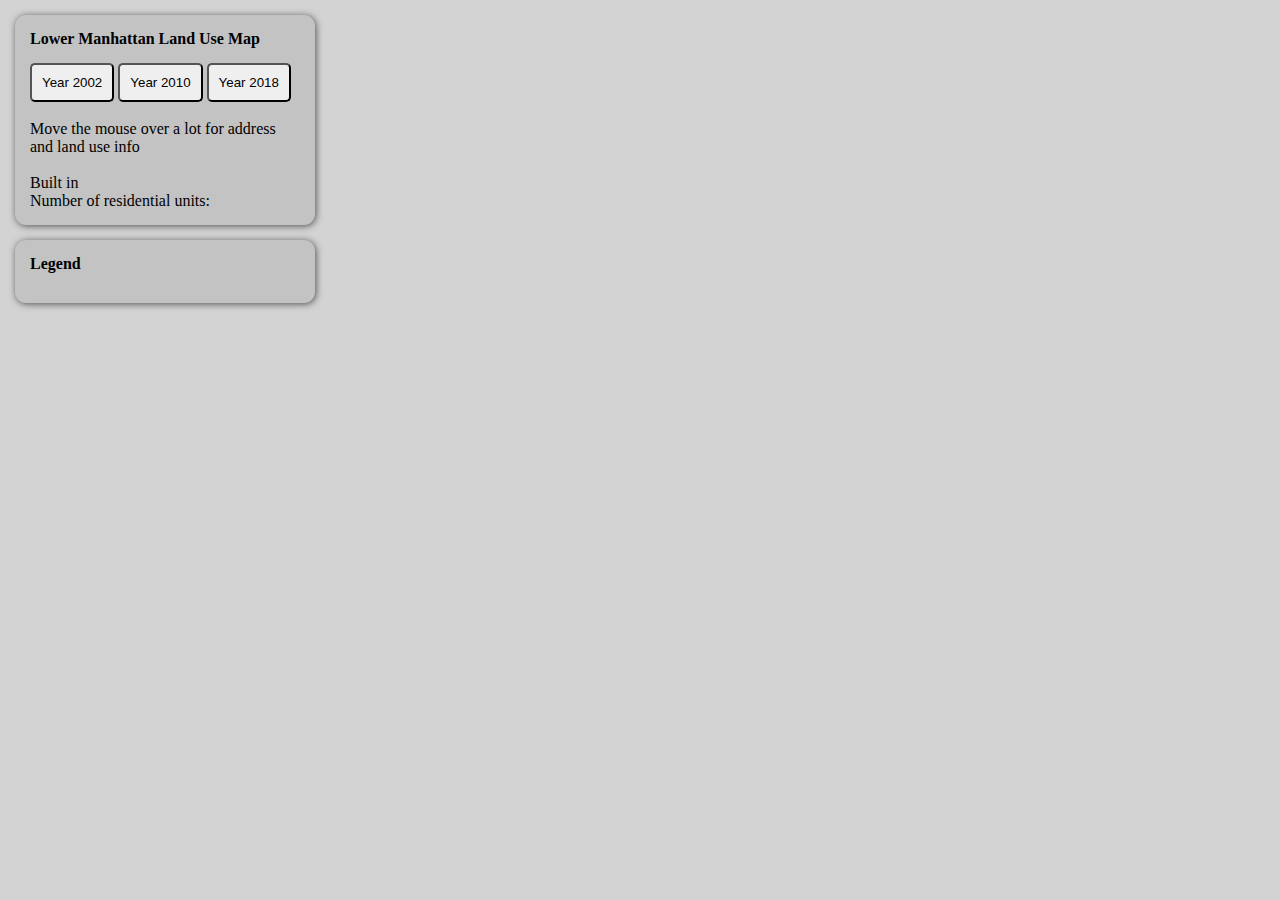
==== index.html @ 34124748 "Adding all files v1" ====
<!doctype html>

<html lang="en">
  <head>
    <meta charset="utf-8">

    <title>Lower Manhattan Land Use Changes</title>
    <meta name="description" content="The HTML5 Herald">
    <meta name="author" content="SitePoint">

    <link href="https://api.tiles.mapbox.com/mapbox-gl-js/v0.53.1/mapbox-gl.css" rel="stylesheet" />
    <link rel="stylesheet" href="css/styles.css?v=1.0">
  </head>

  <body>
    <div id="mapContainer">
      <div id="sidebar">
        <div class="info-box">
          <h3>Lower Manhattan Land Use Map</h3>
          <button type="button" class="2002">Year 2002</button>
          <button type="button" class="2010">Year 2010</button>
          <button type="button" class="2018">Year 2018</button><br>
          <br>
          <span id="address">Move the mouse over a lot for address and land use info</span><br/>
          <span id="landuse"></span><br/>
          <span id="label">Built in </span><span id="yearBuilt"></span><br/>
          <span id="label">Number of residential units: </span><span id="resiUnits"></span><br/>
        </div>
        <!-- <div class="info-box">
          <!-- <h3>Fly to Neighborhood</h3>
          <!-- These buttons use data attributes, which we can easily pull using jquery -->
          <!-- <button class="flyto" data-neighborhood="park-slope">Park Slope</button>
          <button class="flyto" data-neighborhood="morningside-heights">Morningside Heights</button>
          <button class="flyto" data-neighborhood="fidi">FiDi</button>
          <hr/>
          <button class="flyto" data-neighborhood="greenpoint">Back to Greenpoint</button>  -->
        <!-- </div> -->
        <div class="info-box legend">
          <h3>Legend</h3>
          <!-- We'll programmatically make the legend here -->
        </div>
      </div>
    </div>

    <script src='https://api.tiles.mapbox.com/mapbox-gl-js/v0.53.1/mapbox-gl.js'></script>
    <script
    src="https://code.jquery.com/jquery-3.3.1.min.js"
    integrity="sha256-FgpCb/KJQlLNfOu91ta32o/NMZxltwRo8QtmkMRdAu8="
    crossorigin="anonymous"></script>
    <script src="js/scripts.js"></script>
  </body>
</html>
---- css/styles.css ----
html, body {
  height: 100%;
  width: 100%;
  margin:0
}

#mapContainer {
  height: 100%;
  width: 100%;
  background: lightgray;
  margin: 0 auto;
}

#sidebar {
  width: 300px;
  position: absolute;
  top: 0;
  left: 0;
  bottom: 0;
  z-index: 10;
  padding: 15px;
}

.info-box {
  top: 25px;
  left: 25px;
  z-index: 10;
  background-color: #c3c3c3;
  padding: 15px;
  border-radius: 11px;
  box-shadow: 1px 1px 7px #525252;
  margin-bottom:15px
}

h3 {
  margin: 0 0 15px 0;
  font-size: 1rem;
}

button {
  padding: 10px;
  font-weight: 500;
  border-radius: 5px;
}

.legend-color-box {
  height: 15px;
  width: 15px;
  float: left;
  margin-right: 10px;
}
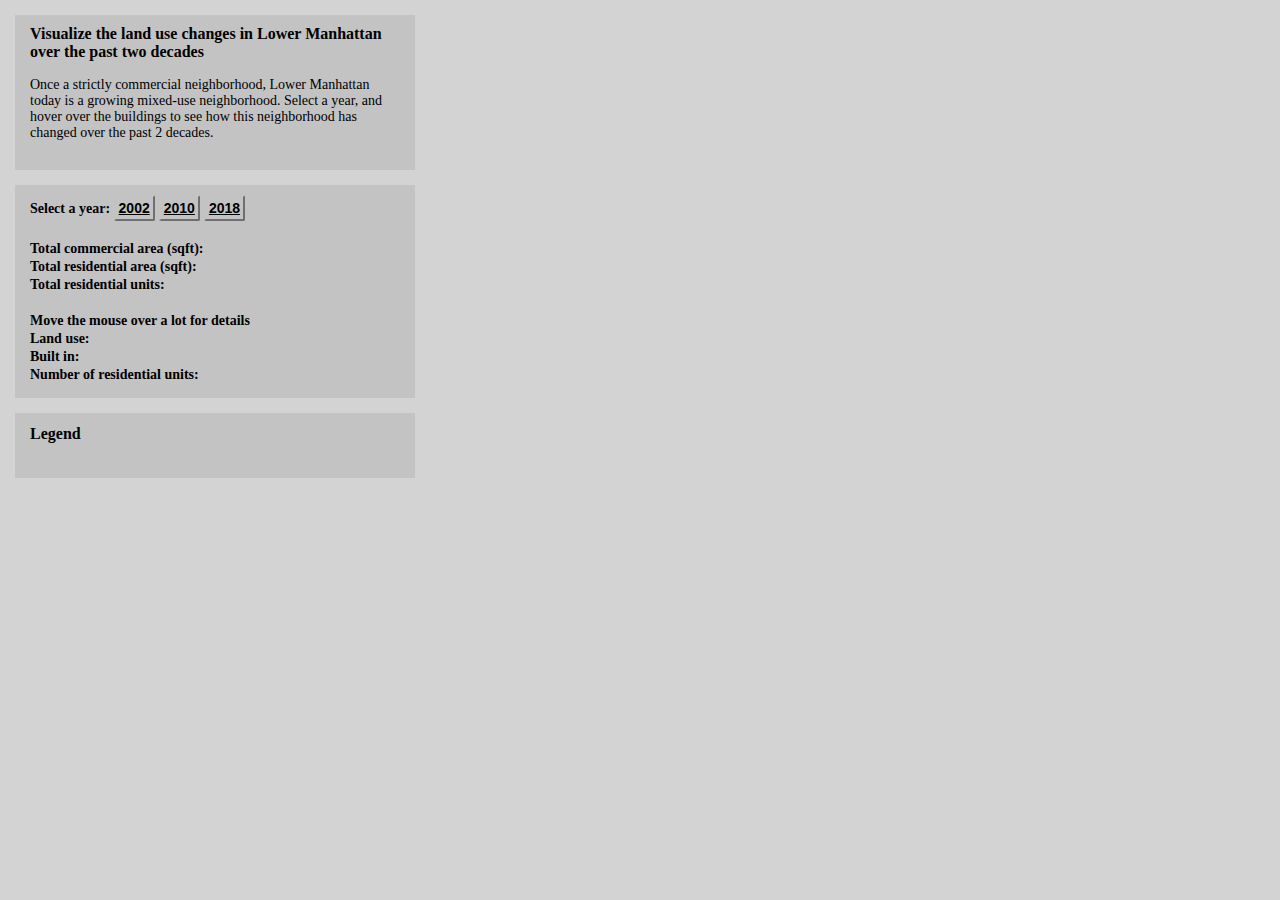
==== commit 81e2b092: "Updated all files" ====
--- a/index.html
+++ b/index.html
@@ -16,16 +16,27 @@
     <div id="mapContainer">
       <div id="sidebar">
         <div class="info-box">
-          <h3>Lower Manhattan Land Use Map</h3>
-          <button type="button" class="2002">Year 2002</button>
-          <button type="button" class="2010">Year 2010</button>
-          <button type="button" class="2018">Year 2018</button><br>
-          <br>
-          <span id="address">Move the mouse over a lot for address and land use info</span><br/>
-          <span id="landuse"></span><br/>
-          <span id="label">Built in </span><span id="yearBuilt"></span><br/>
-          <span id="label">Number of residential units: </span><span id="resiUnits"></span><br/>
+          <h3>Visualize the land use changes in Lower Manhattan over the past two decades</h3>
+          <p>Once a strictly commercial neighborhood, Lower Manhattan today is a growing mixed-use neighborhood. Select a year, and hover over
+          the buildings to see how this neighborhood has changed over the past 2 decades.</p>
         </div>
+        <div class="info-box">
+            <span class='labels' id="year-select">Select a year: </span>
+            <button type="button" class="2002">2002</button>
+            <button type="button" class="2010">2010</button>
+            <button type="button" class="2018">2018</button>
+        <br>
+        <br>
+        <span class="labels">Total commercial area (sqft): </span><span class="labels" id="total-com-area"></span><br/>
+        <span class="labels">Total residential area (sqft):</span><span class="labels" id="total-res-area"></span><br/>
+        <span class="labels">Total residential units: </span><span class="labels" id="total-res-units"></span><br/>
+        <br>
+        <span id="address" class="labels">Move the mouse over a lot for details</span><br/>
+        <span class="labels">Land use: </span><span class="labels" id="landuse"></span><br/>
+        <span class="labels">Built in: </span><span class="labels" id="yearBuilt"></span><br/>
+        <span class="labels">Number of residential units: </span><span class="labels" id="resiUnits"></span><br/>
+        </div>
+
         <!-- <div class="info-box">
           <!-- <h3>Fly to Neighborhood</h3>
           <!-- These buttons use data attributes, which we can easily pull using jquery -->
@@ -36,7 +47,7 @@
           <button class="flyto" data-neighborhood="greenpoint">Back to Greenpoint</button>  -->
         <!-- </div> -->
         <div class="info-box legend">
-          <h3>Legend</h3>
+          <h4>Legend</h4>
           <!-- We'll programmatically make the legend here -->
         </div>
       </div>
--- a/css/styles.css
+++ b/css/styles.css
@@ -2,6 +2,11 @@
   height: 100%;
   width: 100%;
   margin:0
+}
+
+p {
+  line-height: 16px;
+  font-size: 14px;
 }
 
 #mapContainer {
@@ -12,35 +17,55 @@
 }
 
 #sidebar {
-  width: 300px;
+  width: 400px;
   position: absolute;
   top: 0;
   left: 0;
   bottom: 0;
   z-index: 10;
   padding: 15px;
+  background-color: lightgray;
+  overflow: scroll;
 }
 
 .info-box {
-  top: 25px;
-  left: 25px;
+  top: 2px;
+  left: 5px;
   z-index: 10;
   background-color: #c3c3c3;
   padding: 15px;
-  border-radius: 11px;
-  box-shadow: 1px 1px 7px #525252;
+  padding-top: 10px;
   margin-bottom:15px
 }
 
+
+.legend {
+  line-height: 16px;
+}
+
+.labels {
+  font-size: 14px;
+  font-weight: bold;
+}
+
 h3 {
-  margin: 0 0 15px 0;
+  margin-top: 0px;
+  padding-top: 0px;
   font-size: 1rem;
 }
 
+h4 {
+  margin-top: 3px;
+}
+
 button {
-  padding: 10px;
-  font-weight: 500;
-  border-radius: 5px;
+  padding: 3px;
+  border-radius: 2px;
+  background-color: #c3c3c3;
+  text-decoration: underline;
+  font-size: 14px;
+  font-weight: bold;
+  border-color: #c3c3c3;
 }
 
 .legend-color-box {
@@ -49,3 +74,13 @@
   float: left;
   margin-right: 10px;
 }
+
+/* button {
+  width: 100px;
+  height: 25px;
+  align-content: center;
+} */
+
+button:focus {
+  background-color: gray;
+}
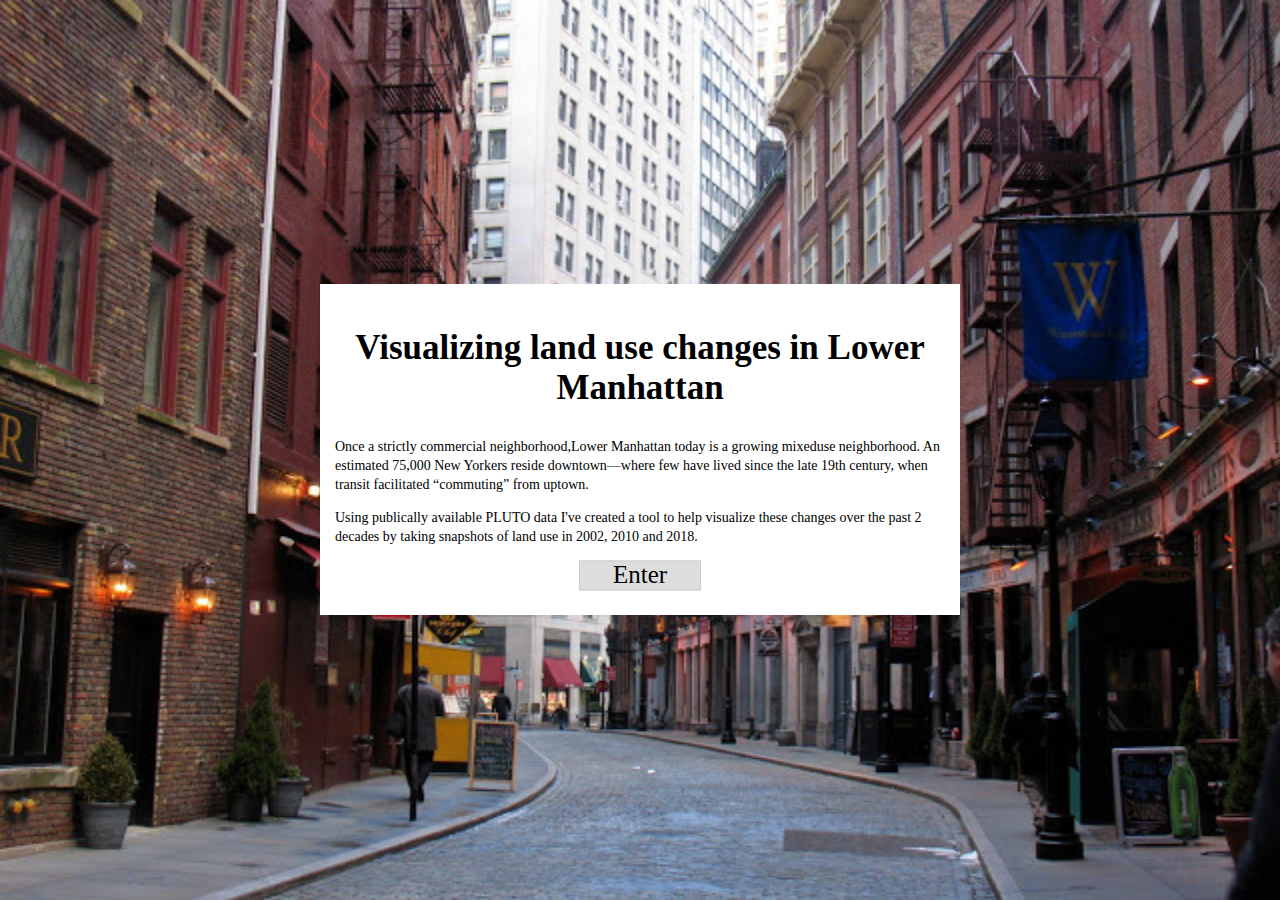
==== commit 54bda5b7: "Added home page + stylistic edits" ====
--- a/index.html
+++ b/index.html
@@ -9,49 +9,23 @@
     <meta name="author" content="SitePoint">
 
     <link href="https://api.tiles.mapbox.com/mapbox-gl-js/v0.53.1/mapbox-gl.css" rel="stylesheet" />
-    <link rel="stylesheet" href="css/styles.css?v=1.0">
+    <link rel="stylesheet" href="css/styles-home.css?v=1.0">
   </head>
 
   <body>
-    <div id="mapContainer">
-      <div id="sidebar">
-        <div class="info-box">
-          <h3>Visualize the land use changes in Lower Manhattan over the past two decades</h3>
-          <p>Once a strictly commercial neighborhood, Lower Manhattan today is a growing mixed-use neighborhood. Select a year, and hover over
-          the buildings to see how this neighborhood has changed over the past 2 decades.</p>
-        </div>
-        <div class="info-box">
-            <span class='labels' id="year-select">Select a year: </span>
-            <button type="button" class="2002">2002</button>
-            <button type="button" class="2010">2010</button>
-            <button type="button" class="2018">2018</button>
-        <br>
-        <br>
-        <span class="labels">Total commercial area (sqft): </span><span class="labels" id="total-com-area"></span><br/>
-        <span class="labels">Total residential area (sqft):</span><span class="labels" id="total-res-area"></span><br/>
-        <span class="labels">Total residential units: </span><span class="labels" id="total-res-units"></span><br/>
-        <br>
-        <span id="address" class="labels">Move the mouse over a lot for details</span><br/>
-        <span class="labels">Land use: </span><span class="labels" id="landuse"></span><br/>
-        <span class="labels">Built in: </span><span class="labels" id="yearBuilt"></span><br/>
-        <span class="labels">Number of residential units: </span><span class="labels" id="resiUnits"></span><br/>
-        </div>
+        <div class="intro-box">
+          <h2>Visualizing land use changes in Lower Manhattan</h2>
+          <p>Once a strictly commercial neighborhood,Lower Manhattan today is a growing mixeduse neighborhood.
+            An estimated 75,000 New Yorkers reside downtown—where few have lived since the late 19th century,
+            when transit facilitated “commuting” from uptown. </p>
+          <p>Using publically available PLUTO data I've created a tool to help visualize these changes
+          over the past 2 decades by taking snapshots of land use in 2002, 2010 and 2018. </p>
+          <div class="button">
+          <a href="page1.html">Enter</a>
+          </div>
 
-        <!-- <div class="info-box">
-          <!-- <h3>Fly to Neighborhood</h3>
-          <!-- These buttons use data attributes, which we can easily pull using jquery -->
-          <!-- <button class="flyto" data-neighborhood="park-slope">Park Slope</button>
-          <button class="flyto" data-neighborhood="morningside-heights">Morningside Heights</button>
-          <button class="flyto" data-neighborhood="fidi">FiDi</button>
-          <hr/>
-          <button class="flyto" data-neighborhood="greenpoint">Back to Greenpoint</button>  -->
-        <!-- </div> -->
-        <div class="info-box legend">
-          <h4>Legend</h4>
-          <!-- We'll programmatically make the legend here -->
-        </div>
+
       </div>
-    </div>
 
     <script src='https://api.tiles.mapbox.com/mapbox-gl-js/v0.53.1/mapbox-gl.js'></script>
     <script
--- a/css/styles-home.css
+++ b/css/styles-home.css
@@ -0,0 +1,96 @@
+html, body {
+  height: 100%;
+  width: 100%;
+  margin:0;
+  font-family: "Palatino";
+}
+
+body {
+  background-image: url("background-image.jpg");
+  background-color: white;
+  background-repeat: no-repeat;
+  background-size: 100% 100%;
+}
+
+.intro-box {
+  position: fixed;
+  top: 50%;
+  left: 50%;
+  transform: translate(-50%, -50%);
+  background-color: white;
+  padding: 15px;
+}
+
+h2 {
+  font-size: 35px;
+  text-align: center;
+}
+
+p {
+  line-height: 19px;
+  font-size: 14px;
+}
+
+/* div.button {
+    display: flex;
+    align-items: center;
+    padding: 3px 5px;
+    background-color: blue;
+    border: 1px #000;
+    font-size: 25px;
+    width: 70px;
+} */
+
+div.button {
+    margin-left: 40%;
+    margin-right: 40%;
+    margin-bottom: 10px;
+    margin-top: 5px;
+    color:#444;
+    border:1px solid #CCC;
+    background:#DDD;
+    cursor:pointer;
+    vertical-align:middle;
+    text-align: center;
+}
+
+div.button: hover {
+  background: #888;
+}
+
+a {
+  color: black;
+  font-size: 25px;
+}
+
+a:link {
+  text-decoration: none;
+}
+
+a:visited {
+  text-decoration: none;
+}
+
+a:hover {
+  text-decoration: none;
+}
+
+a:active {
+  text-decoration: none;
+}
+
+/* button {
+  padding: 3px;
+  border-radius: 2px;
+  background-color: #c3c3c3;
+  text-decoration: underline;
+  font-size: 14px;
+  font-weight: bold;
+  border-color: #c3c3c3;
+} */
+
+
+
+button:focus {
+  background-color: gray;
+}
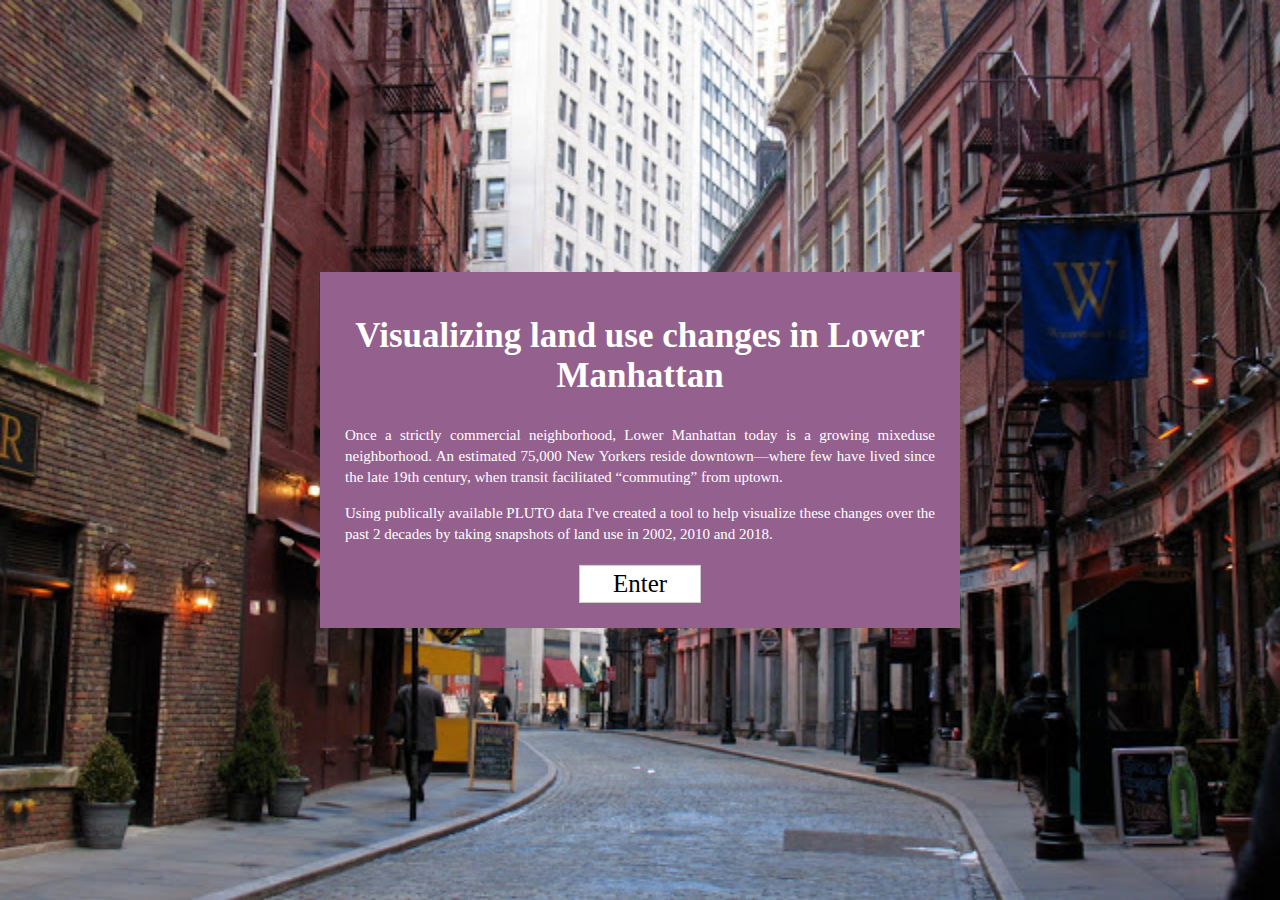
==== commit 5b87b3d8: "Improved styling" ====
--- a/index.html
+++ b/index.html
@@ -15,7 +15,7 @@
   <body>
         <div class="intro-box">
           <h2>Visualizing land use changes in Lower Manhattan</h2>
-          <p>Once a strictly commercial neighborhood,Lower Manhattan today is a growing mixeduse neighborhood.
+          <p>Once a strictly commercial neighborhood, Lower Manhattan today is a growing mixeduse neighborhood.
             An estimated 75,000 New Yorkers reside downtown—where few have lived since the late 19th century,
             when transit facilitated “commuting” from uptown. </p>
           <p>Using publically available PLUTO data I've created a tool to help visualize these changes
--- a/css/styles-home.css
+++ b/css/styles-home.css
@@ -17,7 +17,8 @@
   top: 50%;
   left: 50%;
   transform: translate(-50%, -50%);
-  background-color: white;
+  background-color: #94618E;
+  color: white;
   padding: 15px;
 }
 
@@ -27,8 +28,11 @@
 }
 
 p {
-  line-height: 19px;
-  font-size: 14px;
+  line-height: 21px;
+  font-size: 15px;
+  padding-left: 10px;
+  padding-right: 10px;
+  text-align: justify;
 }
 
 /* div.button {
@@ -45,10 +49,11 @@
     margin-left: 40%;
     margin-right: 40%;
     margin-bottom: 10px;
-    margin-top: 5px;
-    color:#444;
+    margin-top: 20px;
+    padding: 4px;
+    color:white;
     border:1px solid #CCC;
-    background:#DDD;
+    background:white;
     cursor:pointer;
     vertical-align:middle;
     text-align: center;
